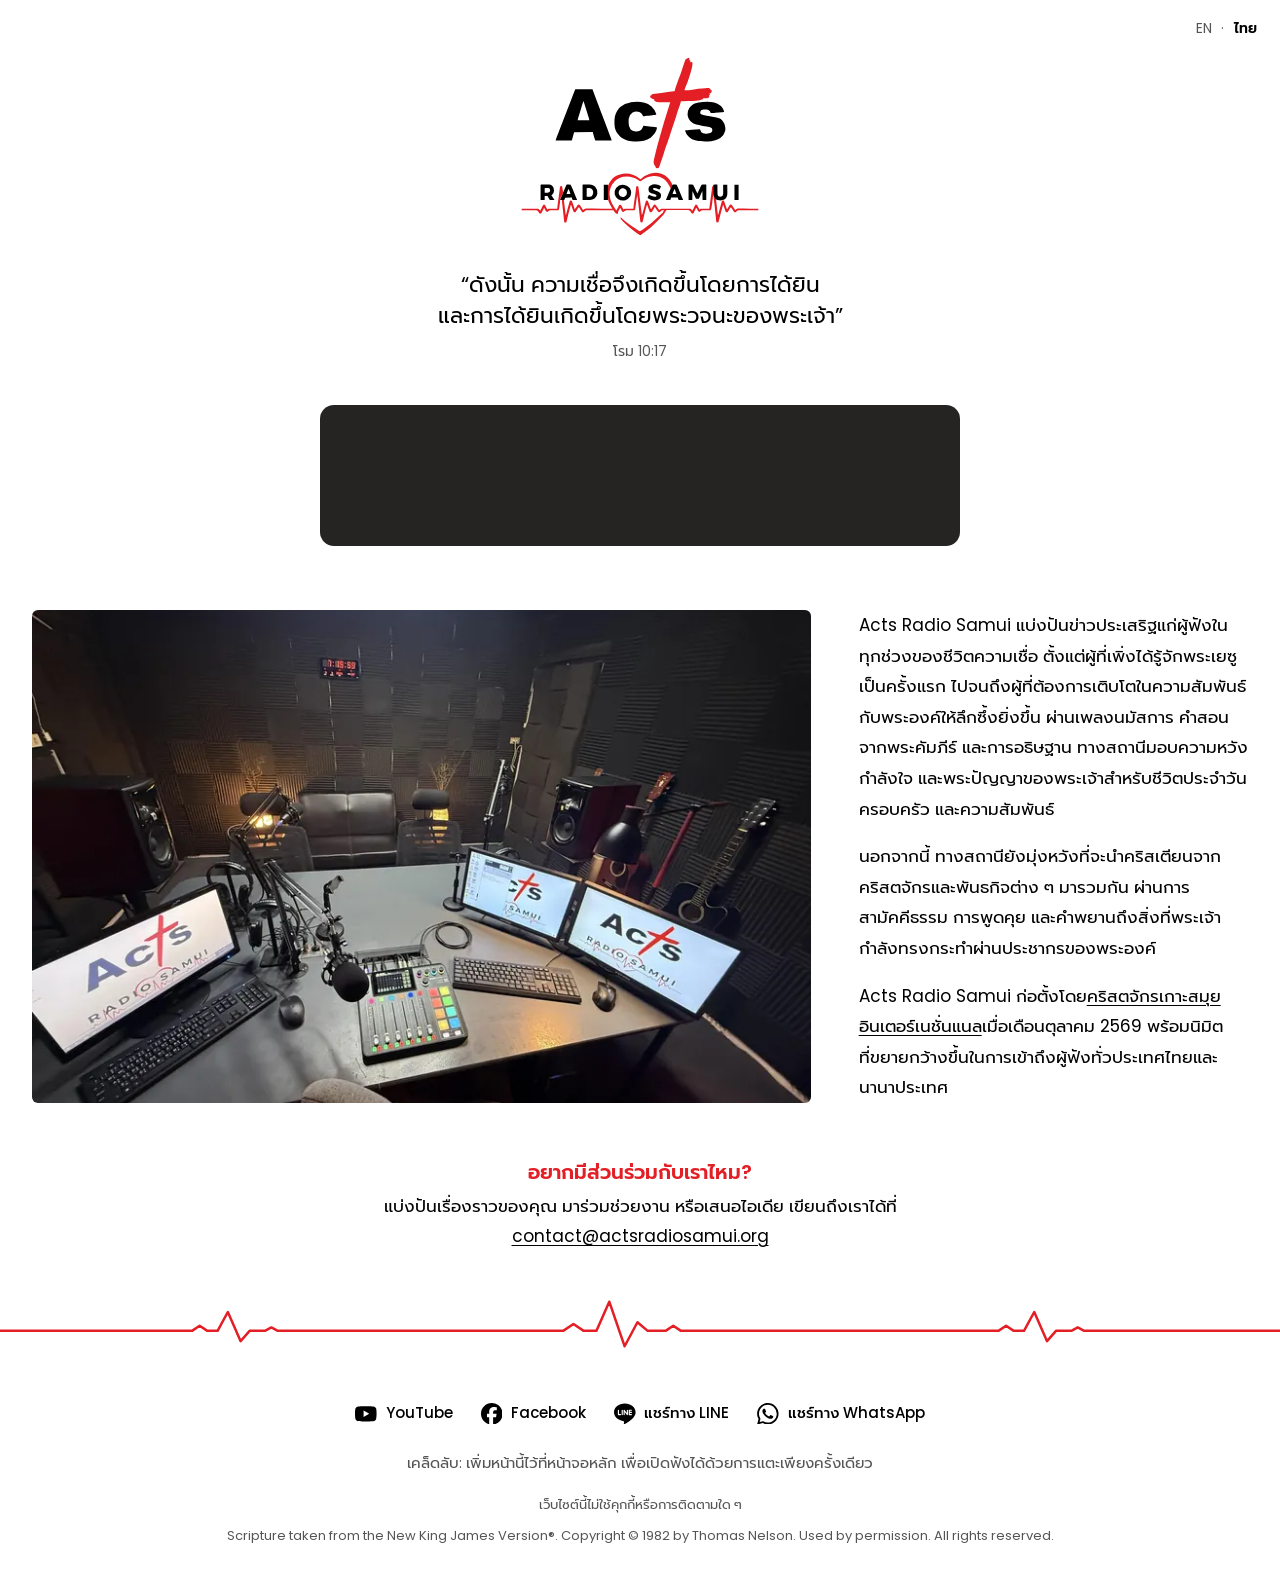
==== th/index.html @ 272c207e "Add files via upload" ====
<!doctype html>
<html lang="th">
<head>
  <meta charset="utf-8">
  <meta name="viewport" content="width=device-width, initial-scale=1">
  <title>Acts Radio Samui</title>
  <meta name="description" content="สถานีวิทยุออนไลน์คริสเตียนจากเกาะสมุย ประเทศไทย ฟังสดเพลงนมัสการ คำสอนจากพระคัมภีร์ และการอธิษฐาน">

  <link rel="canonical" href="https://actsradiosamui.org/th/">
  <!-- The same page in each language -->
  <link rel="alternate" hreflang="en" href="https://actsradiosamui.org/">
  <link rel="alternate" hreflang="th" href="https://actsradiosamui.org/th/">
  <link rel="alternate" hreflang="x-default" href="https://actsradiosamui.org/">

  <!-- Preview card when the link is shared (LINE, WhatsApp, Facebook) -->
  <meta property="og:type" content="website">
  <meta property="og:site_name" content="Acts Radio Samui">
  <meta property="og:title" content="Acts Radio Samui">
  <meta property="og:description" content="สถานีวิทยุออนไลน์คริสเตียนจากเกาะสมุย ประเทศไทย ฟังสดเพลงนมัสการ คำสอนจากพระคัมภีร์ และการอธิษฐาน">
  <meta property="og:url" content="https://actsradiosamui.org/th/">
  <meta property="og:image" content="https://actsradiosamui.org/assets/og.png">
  <meta property="og:image:width" content="1200">
  <meta property="og:image:height" content="630">
  <meta property="og:locale" content="th_TH">
  <meta property="og:locale:alternate" content="en_GB">
  <meta name="twitter:card" content="summary_large_image">

  <!-- Icons for browser tabs and "Add to Home Screen" -->
  <link rel="icon" href="../assets/icons/favicon.svg" type="image/svg+xml">
  <link rel="apple-touch-icon" href="../assets/icons/apple-touch-icon.png">
  <link rel="manifest" href="../site.webmanifest">
  <meta name="theme-color" content="#FFFFFF">

  <link rel="preload" href="../assets/fonts/prompt-thai-400-normal.woff2" as="font" type="font/woff2" crossorigin>
  <!-- Raise the ?v= number whenever style.css changes, so phones load the new version -->
  <link rel="stylesheet" href="../assets/style.css?v=9">
</head>
<body>

<!-- ============ LANGUAGE SWITCH ============ -->
<nav class="lang" aria-label="ภาษา">
  <a href="../" lang="en" hreflang="en">EN</a>
  <span aria-hidden="true">·</span>
  <a href="./" lang="th" hreflang="th" aria-current="page">ไทย</a>
</nav>

<!-- ============ OPENING: logo, verse, player ============ -->
<header class="opening">
  <div class="identity">
    <h1><img class="logo" src="../assets/logo.svg" width="1166" height="878" alt="Acts Radio Samui"></h1>
    <blockquote class="verse">
      <p>“ดังนั้น ความเชื่อจึงเกิดขึ้นโดยการได้ยิน<br> และการได้ยินเกิดขึ้นโดยพระวจนะของพระเจ้า”</p>
      <cite>โรม 10:17</cite>
    </blockquote>
  </div>

  <!-- Live player from AzuraCast. "theme=dark" keeps it dark on every phone.
       The panel behind it is needed because the player is transparent.
       Its height is set in style.css (--player-height). -->
  <div class="player">
    <div class="player-panel">
      <iframe src="https://cast.gossdhosting.com/public/acts_radio_samui/embed?theme=dark"
              title="เครื่องเล่นวิทยุสด Acts Radio Samui" allow="autoplay" loading="eager"></iframe>
    </div>
  </div>
</header>

<main>

  <!-- ============ ABOUT: studio photo beside the text (stacked on phones) ============ -->
  <section class="story" aria-label="เกี่ยวกับ Acts Radio Samui">
    <picture class="story-photo">
      <source type="image/webp"
              srcset="../assets/images/studio-800.webp 800w, ../assets/images/studio-1600.webp 1600w"
              sizes="(min-width: 72rem) 50rem, 100vw">
      <img src="../assets/images/studio-1600.webp" width="1600" height="1067"
           alt="สตูดิโอของ Acts Radio Samui" loading="lazy" decoding="async">
    </picture>
    <div class="story-text">
      <p>Acts Radio Samui แบ่งปันข่าวประเสริฐแก่ผู้ฟังในทุกช่วงของชีวิตความเชื่อ ตั้งแต่ผู้ที่เพิ่งได้รู้จักพระเยซูเป็นครั้งแรก ไปจนถึงผู้ที่ต้องการเติบโตในความสัมพันธ์กับพระองค์ให้ลึกซึ้งยิ่งขึ้น ผ่านเพลงนมัสการ คำสอนจากพระคัมภีร์ และการอธิษฐาน ทางสถานีมอบความหวัง กำลังใจ และพระปัญญาของพระเจ้าสำหรับชีวิตประจำวัน ครอบครัว และความสัมพันธ์</p>
      <p>นอกจากนี้ ทางสถานียังมุ่งหวังที่จะนำคริสเตียนจาก<span class="nw">คริสตจักร</span>และพันธกิจต่าง ๆ มารวมกัน ผ่านการสามัคคีธรรม การพูดคุย และคำพยานถึงสิ่งที่พระเจ้ากำลังทรงกระทำผ่านประชากรของพระองค์</p>
      <p>Acts Radio Samui ก่อตั้งโดย<a href="https://www.kohsamuiinternationalchurch.org" target="_blank" rel="noopener">คริสตจักรเกาะสมุยอินเตอร์เนชั่นแนล</a>เมื่อเดือนตุลาคม 2569 พร้อมนิมิตที่ขยายกว้างขึ้นในการเข้าถึงผู้ฟังทั่วประเทศไทยและนานาประเทศ</p>
    </div>
  </section>

  <!-- ============ GET INVOLVED ============ -->
  <section class="involved">
    <h2>อยากมีส่วนร่วมกับเราไหม?</h2>
    <p>แบ่งปันเรื่องราวของคุณ มาร่วมช่วยงาน หรือเสนอไอเดีย เขียนถึงเราได้ที่ <a href="mailto:contact@actsradiosamui.org">contact@actsradiosamui.org</a></p>
  </section>

</main>

<!-- ============ FOOTER ============ -->
<svg class="heartbeat" viewBox="0 0 1000 56" preserveAspectRatio="none" aria-hidden="true" focusable="false">
  <path vector-effect="non-scaling-stroke" d="M0 36 H150 l6 -6 l6 6 h8 l8 -22 l10 34 l7 -12 h12 l5 -4 l5 4 H440 l8 -8 l8 8 h10 l10 -34 l12 52 l10 -28 l8 10 h14 l6 -6 l6 6 H780 l6 -6 l6 6 h8 l8 -22 l10 34 l7 -12 h12 l5 -4 l5 4 H1000"/>
</svg>
<footer class="footer">
  <nav aria-label="โซเชียล">
    <ul class="links">
      <li><a href="https://www.youtube.com/@ActsRadioSamui" target="_blank" rel="noopener">
        <svg viewBox="0 0 24 24" aria-hidden="true"><path d="M23.498 6.186a3.016 3.016 0 0 0-2.122-2.136C19.505 3.545 12 3.545 12 3.545s-7.505 0-9.377.505A3.017 3.017 0 0 0 .502 6.186C0 8.07 0 12 0 12s0 3.93.502 5.814a3.016 3.016 0 0 0 2.122 2.136c1.871.505 9.376.505 9.376.505s7.505 0 9.377-.505a3.015 3.015 0 0 0 2.122-2.136C24 15.93 24 12 24 12s0-3.93-.502-5.814zM9.545 15.568V8.432L15.818 12l-6.273 3.568z"/></svg>
        <span>YouTube</span></a></li>
      <li><a href="https://www.facebook.com/ActsRadioSamui" target="_blank" rel="noopener">
        <svg viewBox="0 0 24 24" aria-hidden="true"><path d="M9.101 23.691v-7.98H6.627v-3.667h2.474v-1.58c0-4.085 1.848-5.978 5.858-5.978.401 0 .955.042 1.468.103a8.68 8.68 0 0 1 1.141.195v3.325a8.623 8.623 0 0 0-.653-.036 26.805 26.805 0 0 0-.733-.009c-.707 0-1.259.096-1.675.309a1.686 1.686 0 0 0-.679.622c-.258.42-.374.995-.374 1.752v1.297h3.919l-.386 2.103-.287 1.564h-3.246v8.245C19.396 23.238 24 18.179 24 12.044c0-6.627-5.373-12-12-12s-12 5.373-12 12c0 5.628 3.874 10.35 9.101 11.647Z"/></svg>
        <span>Facebook</span></a></li>
      <li><a href="https://social-plugins.line.me/lineit/share?url=https%3A%2F%2Factsradiosamui.org%2Fth%2F" target="_blank" rel="noopener">
        <svg viewBox="0 0 24 24" aria-hidden="true"><path d="M19.365 9.863c.349 0 .63.285.63.631 0 .345-.281.63-.63.63H17.61v1.125h1.755c.349 0 .63.283.63.63 0 .344-.281.629-.63.629h-2.386c-.345 0-.627-.285-.627-.629V8.108c0-.345.282-.63.63-.63h2.386c.346 0 .627.285.627.63 0 .349-.281.63-.63.63H17.61v1.125h1.755zm-3.855 3.016c0 .27-.174.51-.432.596-.064.021-.133.031-.199.031-.211 0-.391-.09-.51-.25l-2.443-3.317v2.94c0 .344-.279.629-.631.629-.346 0-.626-.285-.626-.629V8.108c0-.27.173-.51.43-.595.06-.023.136-.033.194-.033.195 0 .375.104.495.254l2.462 3.33V8.108c0-.345.282-.63.63-.63.345 0 .63.285.63.63v4.771zm-5.741 0c0 .344-.282.629-.631.629-.345 0-.627-.285-.627-.629V8.108c0-.345.282-.63.63-.63.346 0 .628.285.628.63v4.771zm-2.466.629H4.917c-.345 0-.63-.285-.63-.629V8.108c0-.345.285-.63.63-.63.348 0 .63.285.63.63v4.141h1.756c.348 0 .629.283.629.63 0 .344-.282.629-.629.629M24 10.314C24 4.943 18.615.572 12 .572S0 4.943 0 10.314c0 4.811 4.27 8.842 10.035 9.608.391.082.923.258 1.058.59.12.301.079.766.038 1.08l-.164 1.02c-.045.301-.24 1.186 1.049.645 1.291-.539 6.916-4.078 9.436-6.975C23.176 14.393 24 12.458 24 10.314"/></svg>
        <span>แชร์ทาง LINE</span></a></li>
      <li><a href="https://wa.me/?text=%E0%B8%9F%E0%B8%B1%E0%B8%87%20Acts%20Radio%20Samui%3A%20https%3A%2F%2Factsradiosamui.org%2Fth%2F" target="_blank" rel="noopener">
        <svg viewBox="0 0 24 24" aria-hidden="true"><path d="M17.472 14.382c-.297-.149-1.758-.867-2.03-.967-.273-.099-.471-.148-.67.15-.197.297-.767.966-.94 1.164-.173.199-.347.223-.644.075-.297-.15-1.255-.463-2.39-1.475-.883-.788-1.48-1.761-1.653-2.059-.173-.297-.018-.458.13-.606.134-.133.298-.347.446-.52.149-.174.198-.298.298-.497.099-.198.05-.371-.025-.52-.075-.149-.669-1.612-.916-2.207-.242-.579-.487-.5-.669-.51-.173-.008-.371-.01-.57-.01-.198 0-.52.074-.792.372-.272.297-1.04 1.016-1.04 2.479 0 1.462 1.065 2.875 1.213 3.074.149.198 2.096 3.2 5.077 4.487.709.306 1.262.489 1.694.625.712.227 1.36.195 1.871.118.571-.085 1.758-.719 2.006-1.413.248-.694.248-1.289.173-1.413-.074-.124-.272-.198-.57-.347m-5.421 7.403h-.004a9.87 9.87 0 01-5.031-1.378l-.361-.214-3.741.982.998-3.648-.235-.374a9.86 9.86 0 01-1.51-5.26c.001-5.45 4.436-9.884 9.888-9.884 2.64 0 5.122 1.03 6.988 2.898a9.825 9.825 0 012.893 6.994c-.003 5.45-4.437 9.884-9.885 9.884m8.413-18.297A11.815 11.815 0 0012.05 0C5.495 0 .16 5.335.157 11.892c0 2.096.547 4.142 1.588 5.945L.057 24l6.305-1.654a11.882 11.882 0 005.683 1.448h.005c6.554 0 11.89-5.335 11.893-11.893a11.821 11.821 0 00-3.48-8.413Z"/></svg>
        <span>แชร์ทาง WhatsApp</span></a></li>
    </ul>
  </nav>
  <p class="tip">เคล็ดลับ: เพิ่มหน้านี้ไว้ที่หน้าจอหลัก เพื่อเปิดฟังได้ด้วยการแตะเพียงครั้งเดียว</p>
  <p>เว็บไซต์นี้ไม่ใช้คุกกี้หรือการติดตามใด ๆ</p>
  <p class="notice" lang="en">Scripture taken from the New King James Version®. Copyright © 1982 by Thomas Nelson. Used by permission. All rights reserved.</p>
</footer>

</body>
</html>
---- assets/style.css ----
/* Acts Radio Samui: shared styles for the English and Thai pages */

/* ---------- Fonts (self-hosted, no requests to Google) ---------- */
@font-face {
  font-family: "Poppins";
  src: url("fonts/poppins-latin-400-normal.woff2") format("woff2");
  font-weight: 400; font-style: normal; font-display: swap;
}
@font-face {
  font-family: "Poppins";
  src: url("fonts/poppins-latin-400-italic.woff2") format("woff2");
  font-weight: 400; font-style: italic; font-display: swap;
}
@font-face {
  font-family: "Poppins";
  src: url("fonts/poppins-latin-500-normal.woff2") format("woff2");
  font-weight: 500; font-style: normal; font-display: swap;
}
@font-face {
  font-family: "Poppins";
  src: url("fonts/poppins-latin-600-normal.woff2") format("woff2");
  font-weight: 600; font-style: normal; font-display: swap;
}

/* Thai (Poppins has no Thai characters, so the browser takes them from Prompt) */
@font-face {
  font-family: "Prompt";
  src: url("fonts/prompt-thai-400-normal.woff2") format("woff2");
  font-weight: 400; font-style: normal; font-display: swap;
  unicode-range: U+0E01-0E5B, U+200C-200D, U+25CC;   /* Thai characters only */
}
@font-face {
  font-family: "Prompt";
  src: url("fonts/prompt-thai-500-normal.woff2") format("woff2");
  font-weight: 500; font-style: normal; font-display: swap;
  unicode-range: U+0E01-0E5B, U+200C-200D, U+25CC;   /* Thai characters only */
}
@font-face {
  font-family: "Prompt";
  src: url("fonts/prompt-thai-600-normal.woff2") format("woff2");
  font-weight: 600; font-style: normal; font-display: swap;
  unicode-range: U+0E01-0E5B, U+200C-200D, U+25CC;   /* Thai characters only */
}

/* ---------- Colours: taken from the logo ---------- */
:root {
  --ink: #000000;        /* logo black */
  --red: #E31E24;        /* logo red */
  --paper: #FFFFFF;
  --muted: #555555;      /* secondary text, 7:1 on white */
  --studio: #1A1918;     /* behind the photo while it loads */
  --panel: #262422;      /* behind the player: warm charcoal from the studio photo */

  --font: "Poppins", "Prompt", system-ui, -apple-system, "Segoe UI", Roboto, sans-serif;
  --measure: 34rem;      /* comfortable line length */
  --gutter: 1.25rem;
}

/* ---------- Base ---------- */
*, *::before, *::after { box-sizing: border-box; }
html { -webkit-text-size-adjust: 100%; }
body {
  margin: 0;
  background: var(--paper);
  color: var(--ink);
  font-family: var(--font);
  font-size: 1.0625rem;  /* 17px */
  line-height: 1.65;
}
img { display: block; max-width: 100%; height: auto; }
a { color: inherit; text-decoration-thickness: 1px; text-underline-offset: 0.2em; }
a:hover { color: var(--red); }
:focus-visible { outline: 2px solid var(--red); outline-offset: 3px; border-radius: 2px; }


/* ---------- Opening: logo, verse, player ---------- */
.opening {
  max-width: calc(64rem + 2 * var(--gutter));
  margin: 0 auto;
  padding: clamp(3rem, 6vw, 3.5rem) var(--gutter) 0;
  text-align: center;
}
.opening h1 { margin: 0; }
.logo { width: clamp(180px, 46vw, 240px); margin: 0 auto; }

.verse { margin: clamp(1.5rem, 4vw, 2rem) 0 0; }
.verse p {
  margin: 0;
  font-size: clamp(1.05rem, 4.3vw, 1.35rem);
  font-style: italic;
  line-height: 1.45;
}
.verse cite {
  display: block;
  margin-top: 0.5rem;
  font-style: normal;
  font-size: 0.875rem;
  color: var(--muted);
}

/* Panel behind the AzuraCast player (the player itself is transparent).
   --player-height trims the empty space under the controls: if the
   controls ever look cut off on a phone, raise it (e.g. to 130px). */
.player {
  --player-height: 108px;
  --player-scale: 1;
  max-width: var(--measure);
  margin: clamp(1.75rem, 5vw, 2.5rem) auto 0;
}
.player-panel {
  background: var(--panel);
  border-radius: 14px;
  padding: 0.5rem 0.5rem 0.25rem;
}
.player iframe {
  display: block;
  width: calc(100% / var(--player-scale));
  height: var(--player-height);
  border: 0;
  transform: scale(var(--player-scale));
  transform-origin: 0 0;
  margin-bottom: calc(var(--player-height) * (var(--player-scale) - 1));
}
/* On phones the player is enlarged so its text and buttons are easier to use */
@media (max-width: 40rem) {
  .player { --player-scale: 1.2; }
}
/* On desktop the whole player is larger: wider panel, enlarged contents */
@media (min-width: 60rem) {
  .player { --player-scale: 1.2; max-width: 40rem; }
}

/* ---------- About ----------
   Desktop: photo to the left of the text, larger than the text column.
   Phones: photo across the full width, text below. */
.story {
  margin-top: clamp(2.5rem, 7vw, 4rem);
  display: grid;
  grid-template-columns: minmax(0, 1fr);
  row-gap: clamp(2rem, 5vw, 2.5rem);
}
.story-photo img {
  width: 100%;
  background: var(--studio);
}
.story-text { padding: 0 var(--gutter); }
.story-text p {
  margin: 0 auto;
  max-width: var(--measure);
  text-wrap: pretty;   /* avoids a single word on the last line */
}
.story-text p + p { margin-top: 1em; }   /* space between the About paragraphs */
@media (min-width: 72rem) {   /* side by side only where both columns have room */
  .story {
    max-width: calc(76rem + 2 * var(--gutter));
    margin-left: auto;
    margin-right: auto;
    padding: 0 var(--gutter);
    grid-template-columns: minmax(0, 2fr) minmax(0, 1fr);   /* photo two-thirds, text one-third */
    column-gap: 3rem;
    align-items: stretch;
  }
  /* The photo fills the full height of the text beside it */
  .story-photo { position: relative; min-height: 24rem; }
  .story-photo img {
    position: absolute;
    inset: 0;
    height: 100%;
    object-fit: cover;
    border-radius: 6px;
  }
  .story-text { display: flex; flex-direction: column; justify-content: center; }
  .story-text { padding: 0; }
  .story-text p { margin: 0; }
  .story-text p + p { margin-top: 1em; }
}

/* ---------- Get involved ---------- */
.involved {
  max-width: calc(var(--measure) + 2 * var(--gutter));
  margin: clamp(2.5rem, 7vw, 3.5rem) auto 0;
  padding: 0 var(--gutter);
}
/* Centred on desktop to match the top of the page and the footer */
@media (min-width: 60rem) {
  .involved { text-align: center; }
}

h2 {
  margin: 0 0 0.35rem;
  font-size: 1.25rem;
  font-weight: 600;
  line-height: 1.3;
}
.involved h2 { color: var(--red); }
.involved p { margin: 0; text-wrap: pretty; }
/* Line break used on desktop only */
.wide-only { display: none; }
@media (min-width: 60rem) { .wide-only { display: inline; } }

.links {
  display: flex;
  flex-wrap: wrap;
  justify-content: center;
  gap: 0.25rem 1.75rem;
  margin: 0 0 1.25rem;
  padding: 0;
  list-style: none;
  font-size: 0.9375rem;
  color: var(--ink);
}
/* Phones: two per row */
@media (max-width: 40rem) {
  .links { display: grid; grid-template-columns: repeat(2, max-content); justify-content: center; column-gap: 1.5rem; text-align: left; }
}
.links a {
  display: inline-flex;
  align-items: center;
  gap: 0.55rem;
  font-weight: 500;
  text-decoration: none;
  padding: 0.35rem 0;   /* larger tap target */
}
.links a:hover span { text-decoration: underline; text-underline-offset: 0.2em; }
.links svg { width: 1.35rem; height: 1.35rem; fill: currentColor; flex: none; }

.footer .tip {
  margin: 0 auto 1.25rem;
  font-size: 0.9375rem;
}

/* ---------- Footer, opened by the heartbeat line from the logo ---------- */
.heartbeat {
  display: block;
  width: 100%;
  height: 48px;
  margin-top: 3rem;
  overflow: visible;
}
.heartbeat path {
  fill: none;
  stroke: var(--red);
  stroke-width: 2.5;
  stroke-linejoin: round;
  stroke-linecap: round;
}
.footer {
  max-width: calc(64rem + 2 * var(--gutter));
  margin: 0 auto;
  padding: 3rem var(--gutter) 2.5rem;   /* same gap above and below the line */
  font-size: 0.8125rem;
  line-height: 1.6;
  color: var(--muted);
  text-align: center;
}
.footer p { margin: 0 auto 0.6rem; max-width: var(--measure); text-wrap: balance; }
.footer .notice { max-width: none; }

/* ---------- Language switch ---------- */
.lang {
  position: absolute;
  top: 1rem;
  right: var(--gutter);
  font-size: 0.875rem;
  color: var(--muted);
}
.lang a { text-decoration: none; padding: 0.25rem 0.2rem; }
.lang a[aria-current="page"] { color: var(--ink); font-weight: 600; }
.lang a:not([aria-current]):hover { color: var(--red); }
.lang span { margin: 0 0.15rem; }

/* ---------- Thai page ---------- */
:lang(th) body, body:lang(th) { line-height: 1.8; }   /* room for Thai vowels and tone marks */
.verse p:lang(th) { font-style: normal; }             /* Thai text is not set in italics */
.nw { white-space: nowrap; }   /* keeps a word from breaking across lines */
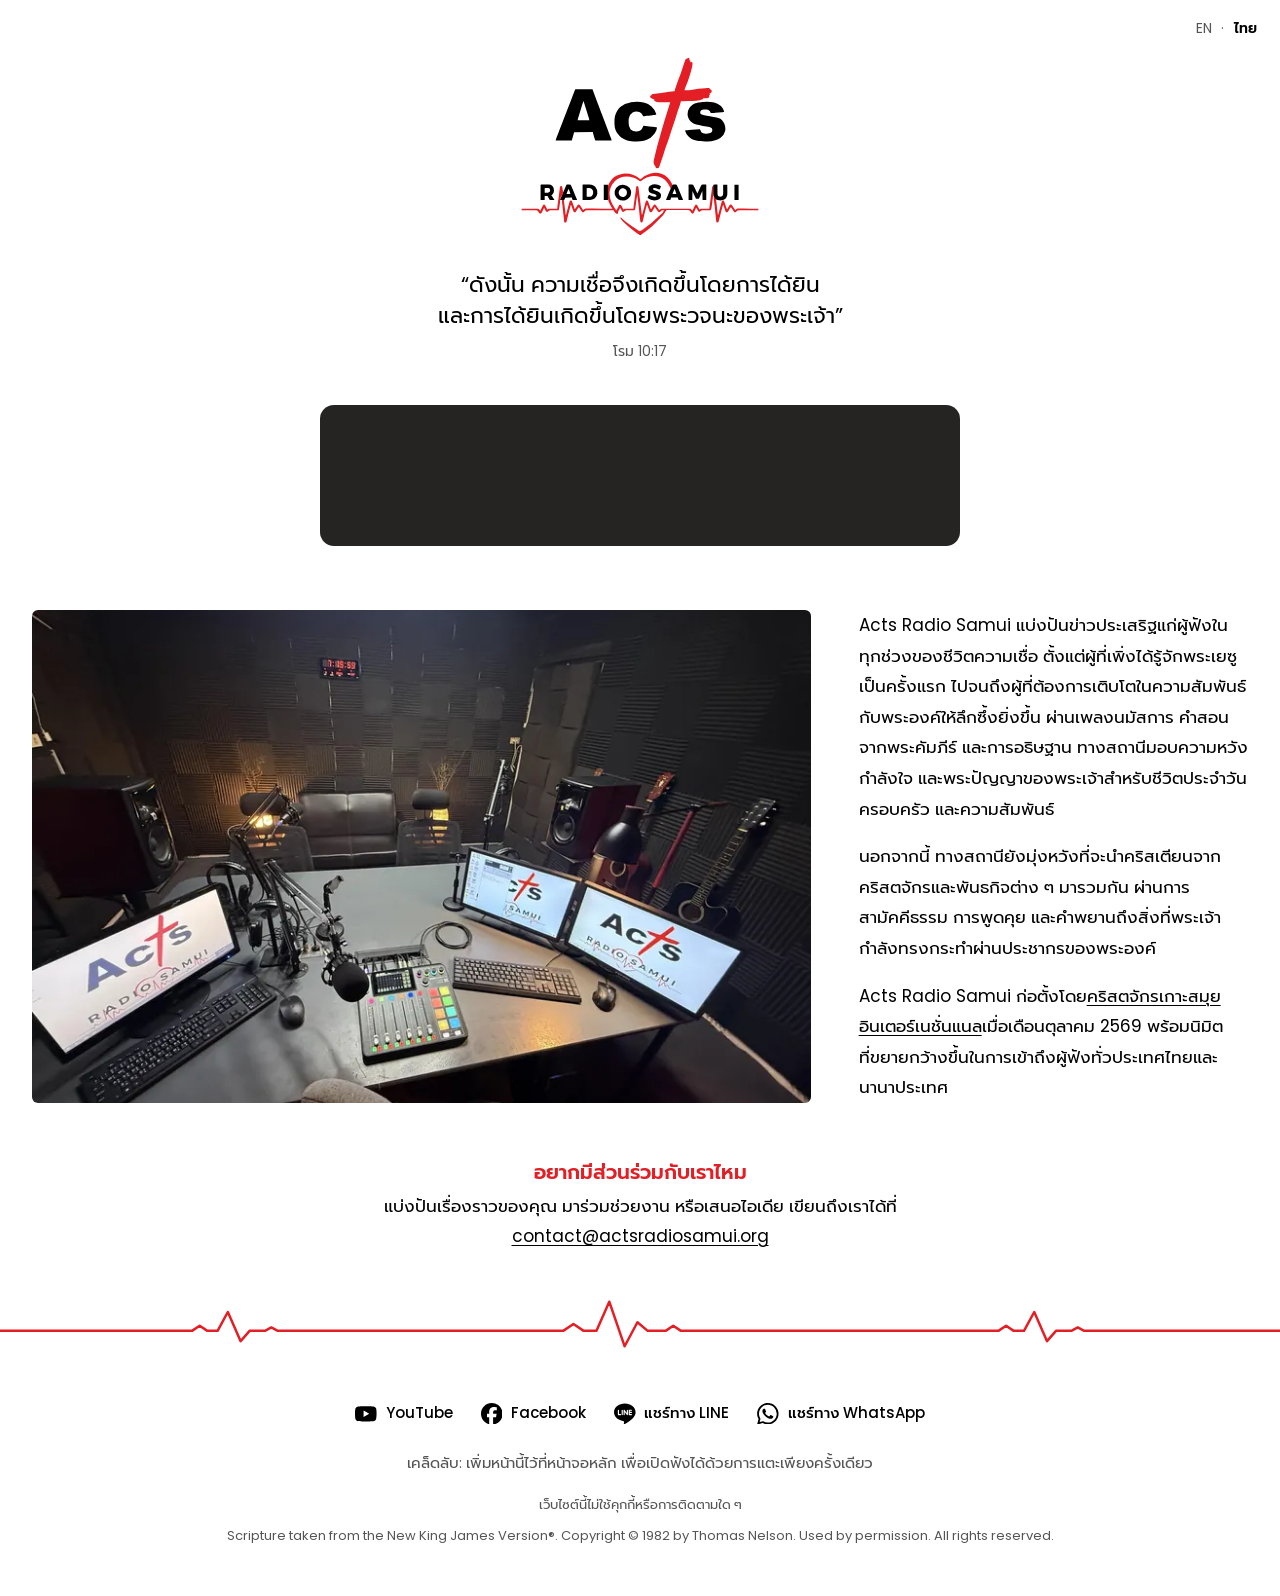
==== commit c8af0334: "Add files via upload" ====
--- a/th/index.html
+++ b/th/index.html
@@ -85,7 +85,7 @@
 
   <!-- ============ GET INVOLVED ============ -->
   <section class="involved">
-    <h2>อยากมีส่วนร่วมกับเราไหม?</h2>
+    <h2>อยากมีส่วนร่วมกับเราไหม</h2>
     <p>แบ่งปันเรื่องราวของคุณ มาร่วมช่วยงาน หรือเสนอไอเดีย เขียนถึงเราได้ที่ <a href="mailto:contact@actsradiosamui.org">contact@actsradiosamui.org</a></p>
   </section>
 
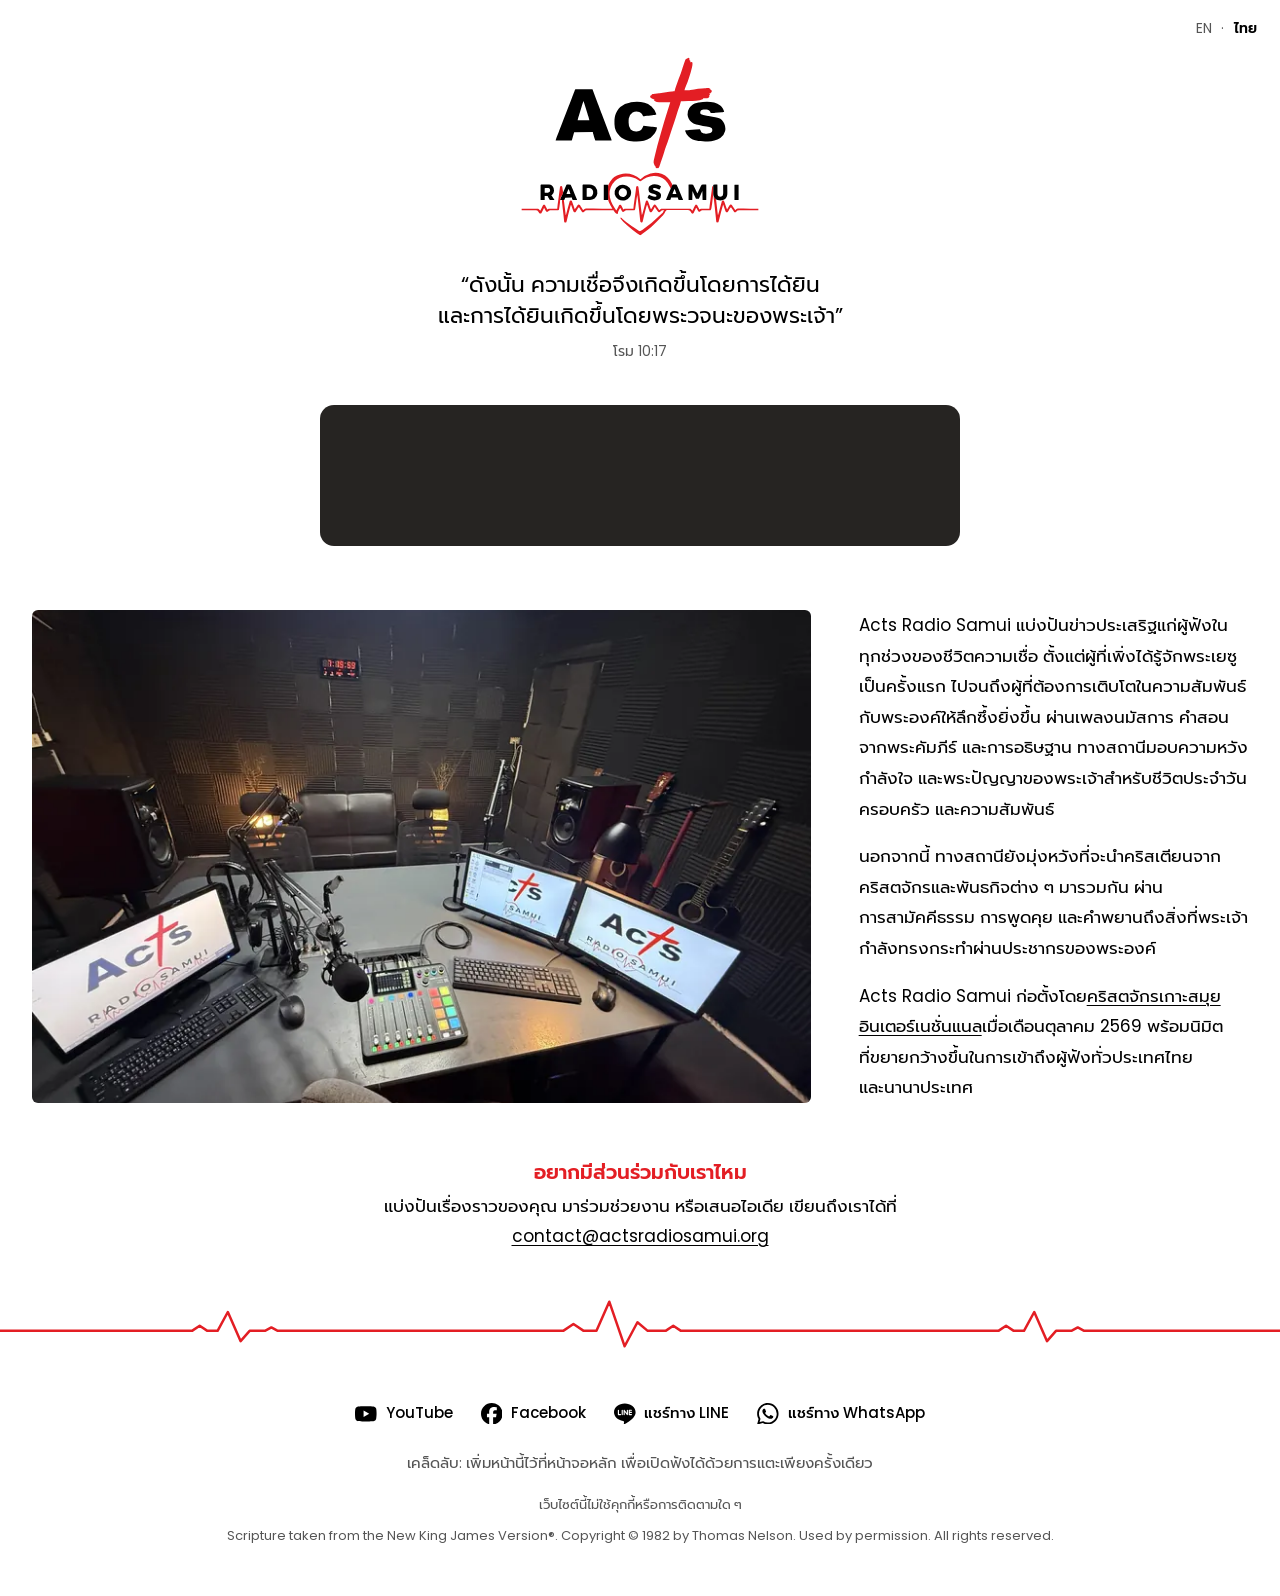
==== commit a862911b: "Add files via upload" ====
--- a/th/index.html
+++ b/th/index.html
@@ -77,9 +77,9 @@
            alt="สตูดิโอของ Acts Radio Samui" loading="lazy" decoding="async">
     </picture>
     <div class="story-text">
-      <p>Acts Radio Samui แบ่งปันข่าวประเสริฐแก่ผู้ฟังในทุกช่วงของชีวิตความเชื่อ ตั้งแต่ผู้ที่เพิ่งได้รู้จักพระเยซูเป็นครั้งแรก ไปจนถึงผู้ที่ต้องการเติบโตในความสัมพันธ์กับพระองค์ให้ลึกซึ้งยิ่งขึ้น ผ่านเพลงนมัสการ คำสอนจากพระคัมภีร์ และการอธิษฐาน ทางสถานีมอบความหวัง กำลังใจ และพระปัญญาของพระเจ้าสำหรับชีวิตประจำวัน ครอบครัว และความสัมพันธ์</p>
-      <p>นอกจากนี้ ทางสถานียังมุ่งหวังที่จะนำคริสเตียนจาก<span class="nw">คริสตจักร</span>และพันธกิจต่าง ๆ มารวมกัน ผ่านการสามัคคีธรรม การพูดคุย และคำพยานถึงสิ่งที่พระเจ้ากำลังทรงกระทำผ่านประชากรของพระองค์</p>
-      <p>Acts Radio Samui ก่อตั้งโดย<a href="https://www.kohsamuiinternationalchurch.org" target="_blank" rel="noopener">คริสตจักรเกาะสมุยอินเตอร์เนชั่นแนล</a>เมื่อเดือนตุลาคม 2569 พร้อมนิมิตที่ขยายกว้างขึ้นในการเข้าถึงผู้ฟังทั่วประเทศไทยและนานาประเทศ</p>
+      <p>Acts Radio Samui แบ่งปัน<span class="nw">ข่าวประเสริฐ</span>แก่ผู้ฟังในทุกช่วงของชีวิตความเชื่อ ตั้งแต่ผู้ที่เพิ่งได้รู้จักพระเยซูเป็นครั้งแรก ไปจนถึงผู้ที่ต้องการเติบโตในความสัมพันธ์กับพระองค์ให้ลึกซึ้งยิ่งขึ้น ผ่านเพลงนมัสการ คำสอนจาก<span class="nw">พระคัมภีร์</span> และการอธิษฐาน ทางสถานีมอบความหวัง กำลังใจ และพระปัญญาของพระเจ้าสำหรับ<span class="nw">ชีวิตประจำวัน</span> ครอบครัว และความสัมพันธ์</p>
+      <p>นอกจากนี้ ทางสถานียังมุ่งหวังที่จะนำคริสเตียนจาก<span class="nw">คริสตจักร</span>และพันธกิจต่าง ๆ มารวมกัน ผ่าน<span class="nw">การสามัคคีธรรม</span> การพูดคุย และคำพยานถึงสิ่งที่พระเจ้ากำลังทรงกระทำผ่านประชากรของพระองค์</p>
+      <p>Acts Radio Samui ก่อตั้งโดย<a href="https://www.kohsamuiinternationalchurch.org" target="_blank" rel="noopener">คริสตจักรเกาะสมุยอินเตอร์เนชั่นแนล</a>เมื่อเดือนตุลาคม 2569 พร้อมนิมิตที่ขยายกว้างขึ้นในการเข้าถึงผู้ฟังทั่วประเทศไทยและ<span class="nw">นานาประเทศ</span></p>
     </div>
   </section>
 
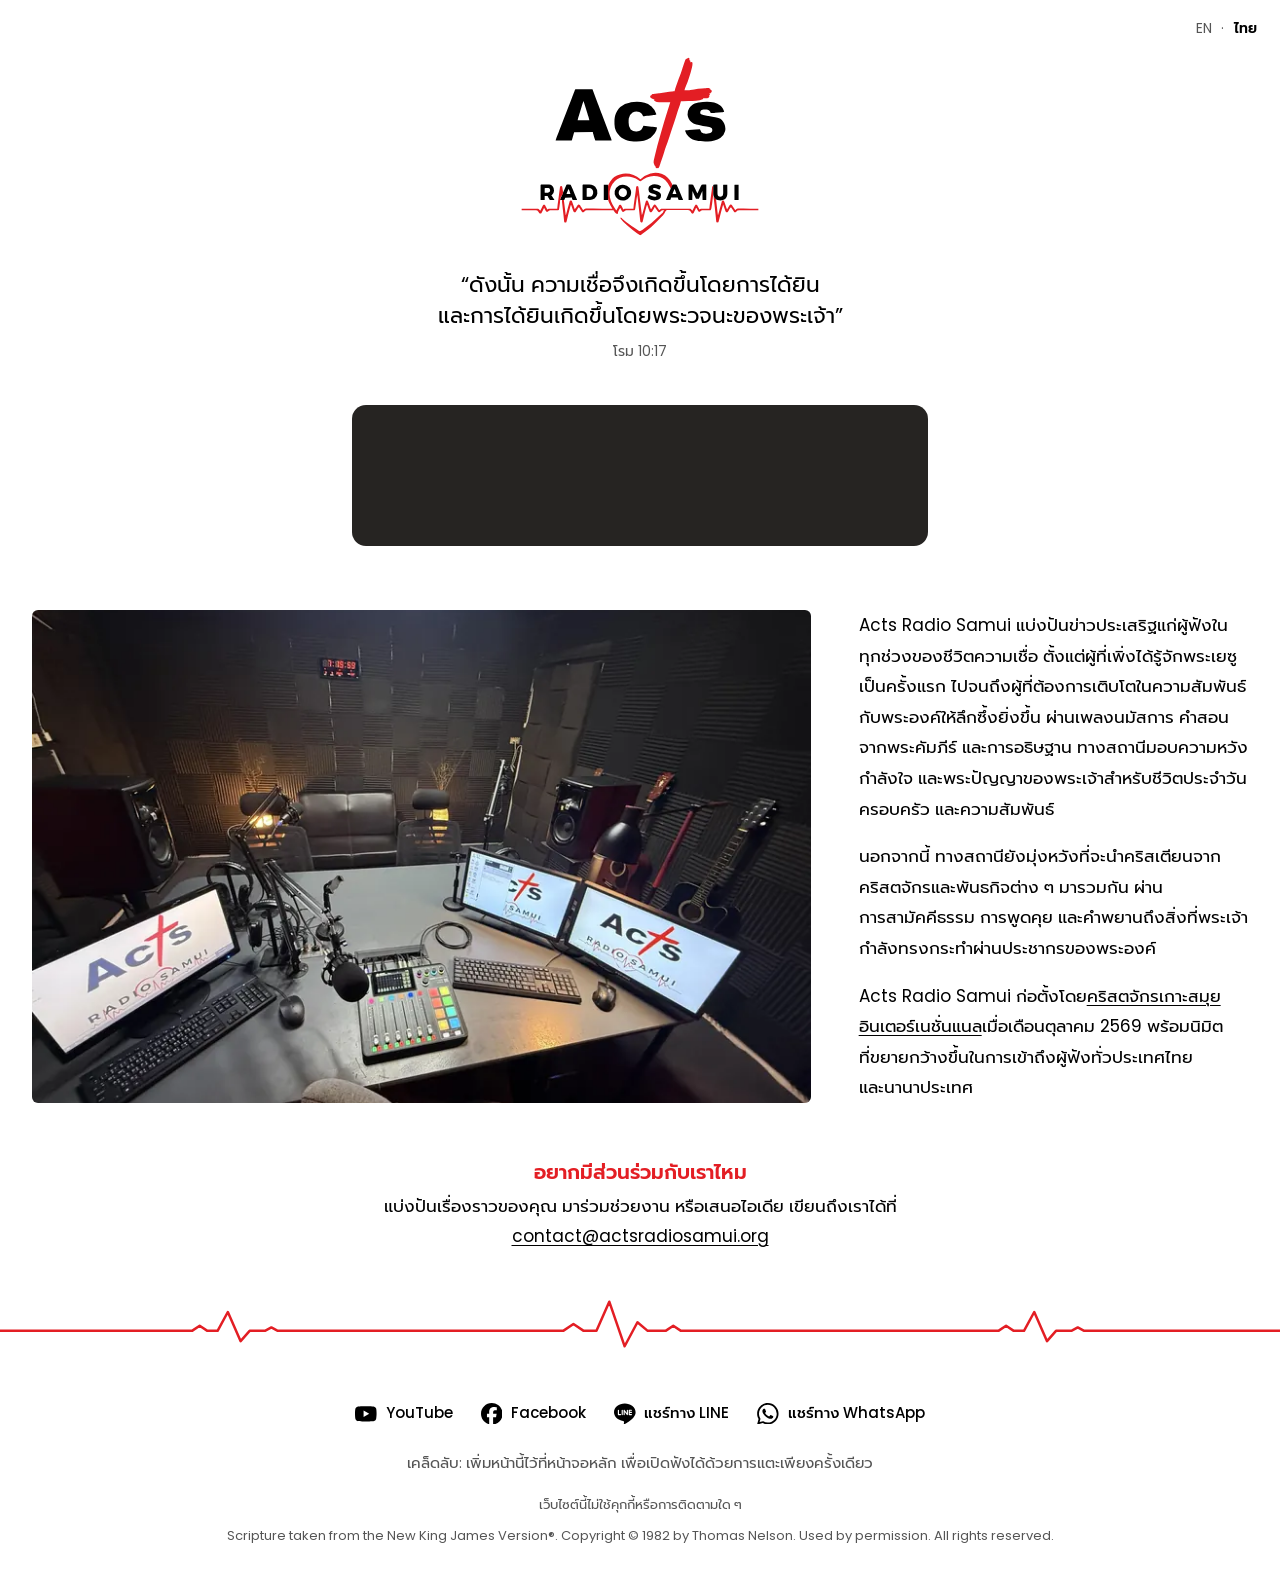
==== commit ba5a2c48: "Add files via upload" ====
--- a/th/index.html
+++ b/th/index.html
@@ -33,7 +33,7 @@
 
   <link rel="preload" href="../assets/fonts/prompt-thai-400-normal.woff2" as="font" type="font/woff2" crossorigin>
   <!-- Raise the ?v= number whenever style.css changes, so phones load the new version -->
-  <link rel="stylesheet" href="../assets/style.css?v=9">
+  <link rel="stylesheet" href="../assets/style.css?v=10">
 </head>
 <body>
 
--- a/assets/style.css
+++ b/assets/style.css
@@ -127,7 +127,7 @@
 }
 /* On desktop the whole player is larger: wider panel, enlarged contents */
 @media (min-width: 60rem) {
-  .player { --player-scale: 1.2; max-width: 40rem; }
+  .player { --player-scale: 1.2; max-width: 36rem; }
 }
 
 /* ---------- About ----------
